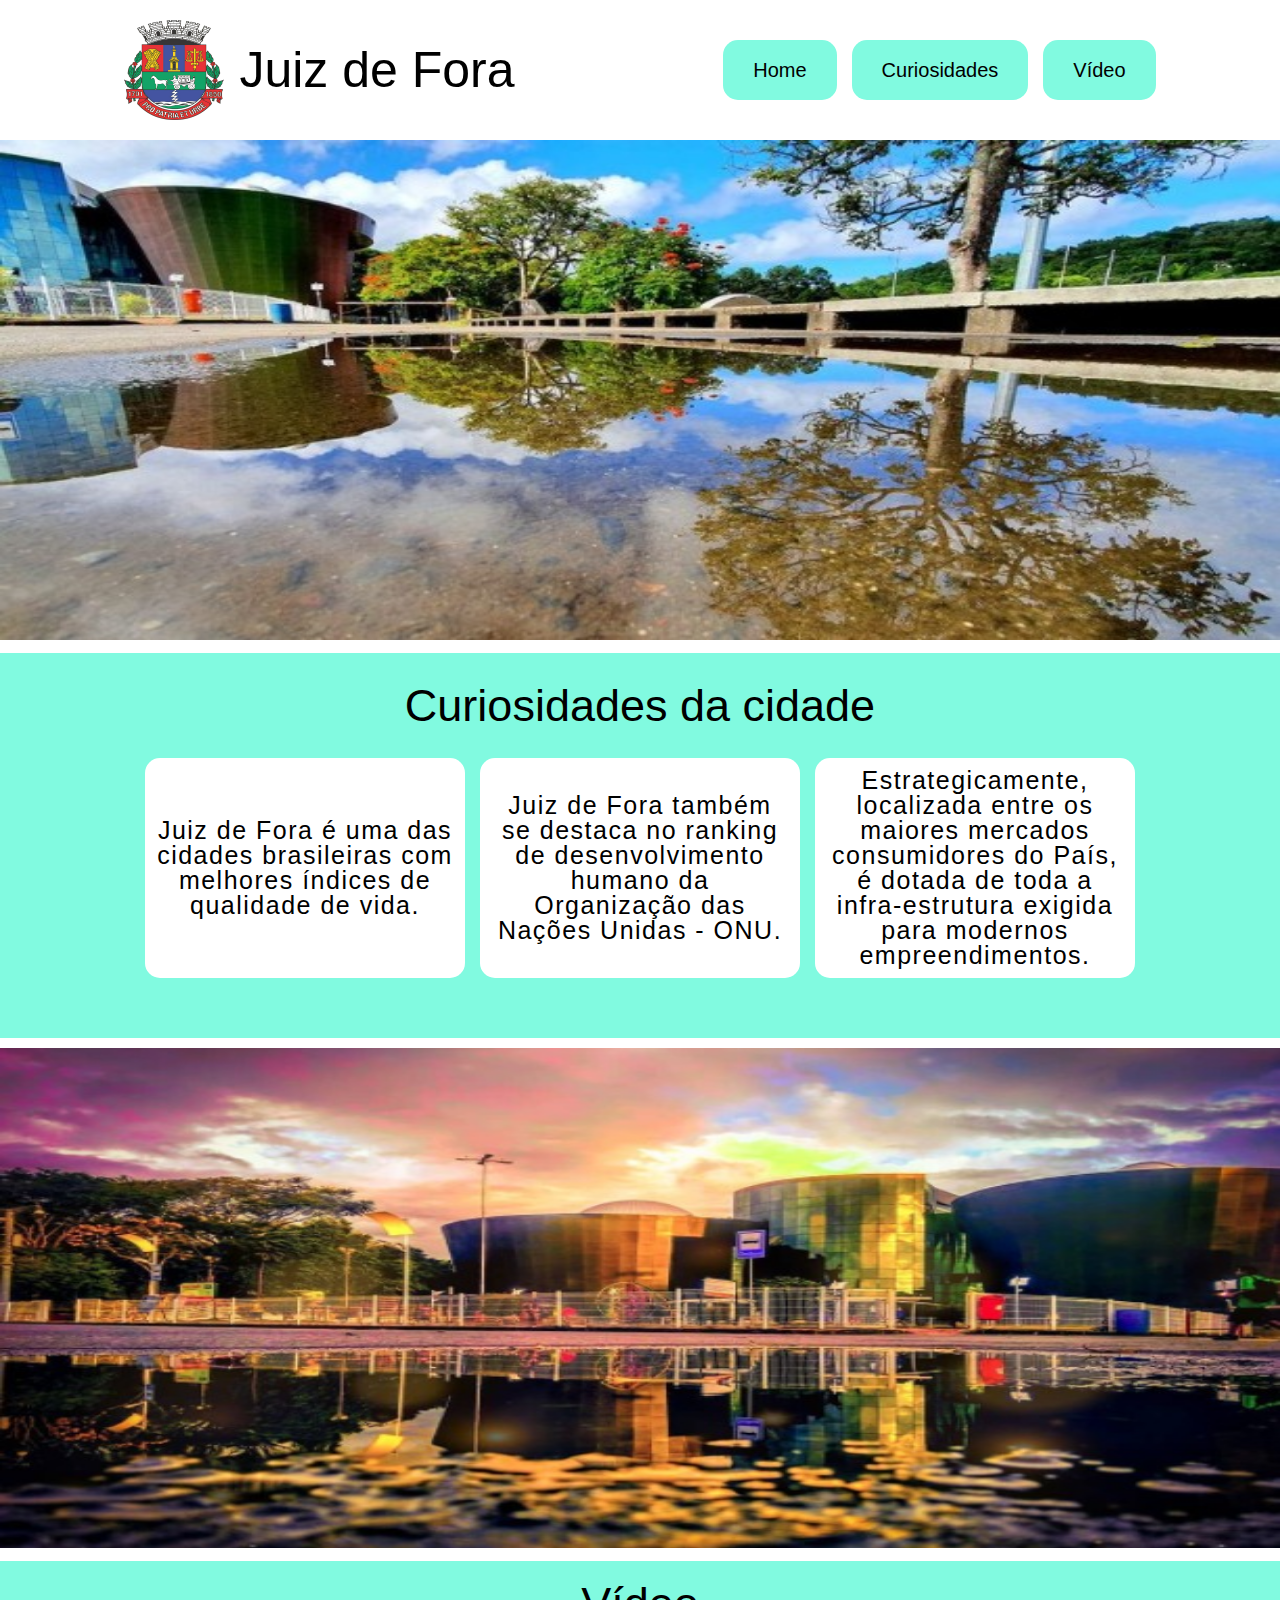
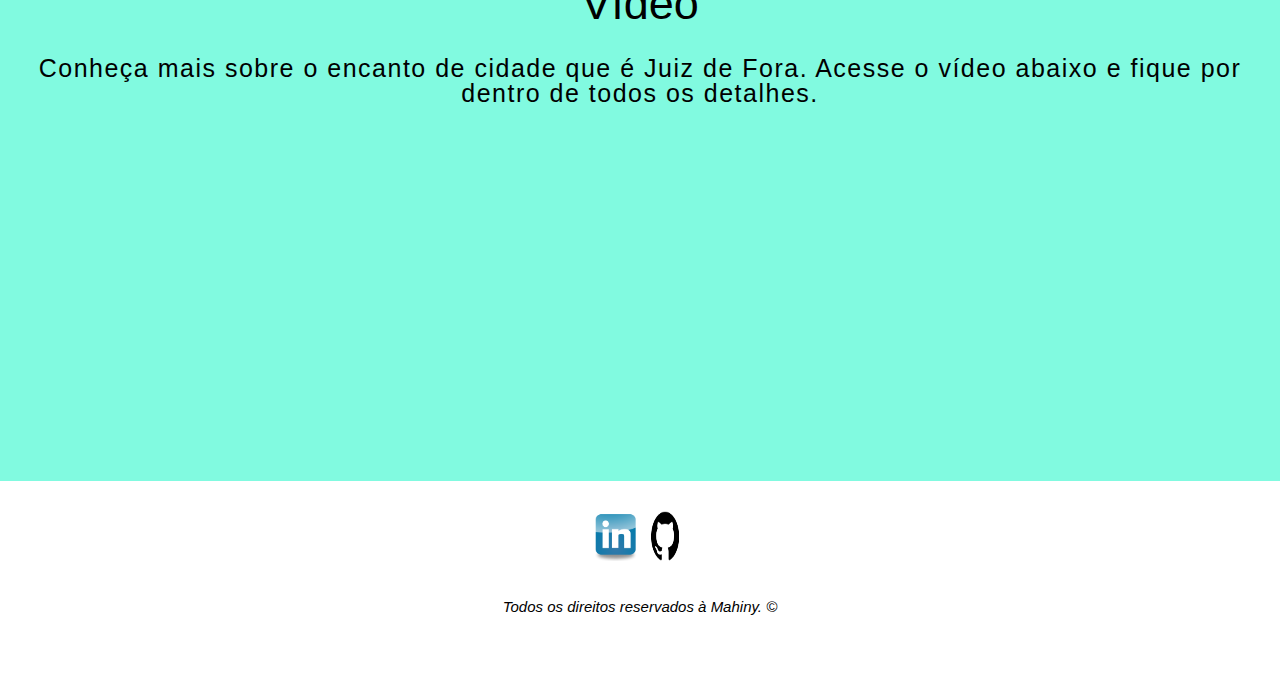
==== index.html @ c756382f ":tada:" ====
<!DOCTYPE html>
<html lang="pt-br">
<head>
    <meta charset="UTF-8">
    <meta http-equiv="X-UA-Compatible" content="IE=edge">
    <meta name="viewport" content="width=device-width, initial-scale=1.0">
    <link href="../css/reset (1).css" rel="stylesheet">
    <link href="../css/style.css" rel="stylesheet">
    <title>Minha cidade</title>
</head>
<body>
    <header class="fundo">
        <div class="logo"><img src="../imagens/band.png" alt="Brasão da cidade">
        <h1 class="titulo">Juiz de Fora</h1> </div>
       
           <div class="menu"> 
            <h2>Home</h2>
            <h2>Curiosidades</h2>
            <h2>Vídeo</h2> </div>
       
    </header>
    <main>
        <section class="banner">
            <img src="../imagens/ufjf.png" alt="Imagem da UFJF">
        </section>

        <section class="curiosidades">
            <h3>Curiosidades da cidade</h3>

           <div class="lista">
            
               <h2>Juiz de Fora é uma das cidades brasileiras com melhores índices de qualidade de vida.</h2> 
               <h2>Juiz de Fora também se destaca no ranking de desenvolvimento humano da Organização das Nações Unidas - ONU.</h2>  
               <h2>Estrategicamente, localizada entre os maiores mercados consumidores do País, é dotada de toda a infra-estrutura exigida para modernos empreendimentos.</h2>
            
           </div>
        </section>
        
        <div class="img">
            <img src="../imagens/ufjfc.png" alt="Centro de ciências da UFJF">
        </div>

        <div class="video">
            <h3>Vídeo</h3>
    

        <p>Conheça mais sobre o encanto de cidade que é Juiz de Fora. Acesse o vídeo abaixo e fique por dentro de todos os detalhes.</p>

            <div class="youtube"><iframe width="560" height="315" src="https://www.youtube.com/embed/mmWx3Qn1e9Y" title="YouTube video player" frameborder="0" allow="accelerometer; autoplay; clipboard-write; encrypted-media; gyroscope; picture-in-picture" allowfullscreen></iframe> </div>
      
        </div>
    </main>
         
    <footer>
        <div class="rodape">
        <div class="icones">
            <a href="https://www.linkedin.com/in/mahiny/" target="blank"> <img src="../imagens/linkedin.png"/></a>

             <a href="https://github.com/Mahiny" target="blank"> <img src="../imagens/git.png"/></a>
        </div>
    
        <div class="direitos">
            <p>Todos os direitos reservados à Mahiny. &copy;</p>
        </div>
    </div>
    </footer>
</body>
</html>
---- css/reset (1).css ----
/* http://meyerweb.com/eric/tools/css/reset/ 
   v2.0 | 20110126
   License: none (public domain)
*/

html, body, div, span, applet, object, iframe,
h1, h2, h3, h4, h5, h6, p, blockquote, pre,
a, abbr, acronym, address, big, cite, code,
del, dfn, em, img, ins, kbd, q, s, samp,
small, strike, strong, sub, sup, tt, var,
b, u, i, center,
dl, dt, dd, ol, ul, li,
fieldset, form, label, legend,
table, caption, tbody, tfoot, thead, tr, th, td,
article, aside, canvas, details, embed, 
figure, figcaption, footer, header, hgroup, 
menu, nav, output, ruby, section, summary,
time, mark, audio, video {
	margin: 0;
	padding: 0;
	border: 0;
	font-size: 100%;
	font: inherit;
	vertical-align: baseline;
}
/* HTML5 display-role reset for older browsers */
article, aside, details, figcaption, figure, 
footer, header, hgroup, menu, nav, section {
	display: block;
}
body {
	line-height: 1;
}
ol, ul {
	list-style: none;
}
blockquote, q {
	quotes: none;
}
blockquote:before, blockquote:after,
q:before, q:after {
	content: '';
	content: none;
}
table {
	border-collapse: collapse;
	border-spacing: 0;
}
---- css/style.css ----
.fundo {
    display: flex;
    padding: 20px;
    background-color: rgb(255, 255, 255);
    justify-content: space-around;

}

.titulo {
    font-size: 50px;
    font-family: 'Roboto', sans-serif;
    align-items: center; 
    display: flex;
 
}

.logo {
    display: flex;
    justify-content: center;
    align-items: center;
    flex-wrap: wrap;
    gap: 15px;
}

.logo img {
    
    height: 100px;
    width: 100px;

}

.menu {
    display: flex;
    justify-content: center;
    align-items: center;
    flex-wrap: wrap;
    gap: 15px;

}

.menu p:hover {
    cursor: pointer;
    color: beige;
}

.menu h2 {
    padding: 20px 30px;
    background-color: rgb(129, 250, 224);
    font-family:'Trebuchet MS', sans-serif;
    font-size: 20px;
    border-radius: 15px;
    
}

.banner img {
    max-height: 500px;
    width: 100%;
   
}

.curiosidades {
    background-color: rgb(129, 250, 224);
    display: flex;
    justify-content: center;
    align-items: center;
    flex-wrap: wrap;
    flex-direction: column;
    padding: 30px 0;
    margin: 10px 0;
}

.curiosidades h3 , .video h3 {
    font-size: 45px;
    font-family: 'Roboto', sans-serif;

}

.lista   {
    display: flex;
    padding: 30px;
    align-items: center;
    flex-wrap: wrap;
    justify-content: center;
    gap: 15px;
    
}

.lista h2 {
    background-color: rgb(255, 255, 255);
    font-size: 25px;
    letter-spacing: 1.5px;
    font-family: 'Trebuchet MS', 'Lucida Sans Unicode', 'Lucida Grande', 'Lucida Sans', Arial, sans-serif;
    height: 200px;
    width: 300px;
    display: flex;
    text-align: center;
    align-items: center;
    padding: 10px;
    border-radius: 15px;
  
}

.img img {
    max-height: 500px;
    width: 100%;

}

.video {
    font-size: 60px;
    font-family: 'Trebuchet MS', 'Lucida Sans Unicode', 'Lucida Grande', 'Lucida Sans', Arial, sans-serif;
    padding: 20px 0;
    display: flex;
    align-items: center;
    flex-wrap: wrap;
    flex-direction:column;
    justify-content: center;
    background-color: rgb(129, 250, 224);
    gap: 20px;
    text-align: center;
    margin: 10px 0;
  
}

.video p {
    font-size: 25px;
    font-family:'Trebuchet MS', sans-serif;
    letter-spacing: 1.5px;
    padding: 10px;
    
}

.rodape {
    display: flex;
    justify-content: center;
    align-items: center;
    flex-direction: column;
    flex-wrap: wrap;
    gap: 20px;
    padding: 20px 0;
    
}

.icones {
    display: flex;
    justify-content: center;
    align-items: center;
    flex-direction: row;

}

.icones a img {
    height: 50px;
    width: 50px;
    
}

.direitos {
    font-size: 15px;
    font-family:'Trebuchet MS', sans-serif;
    font-style: italic;
    height: 50px;
    padding: 15px;
}
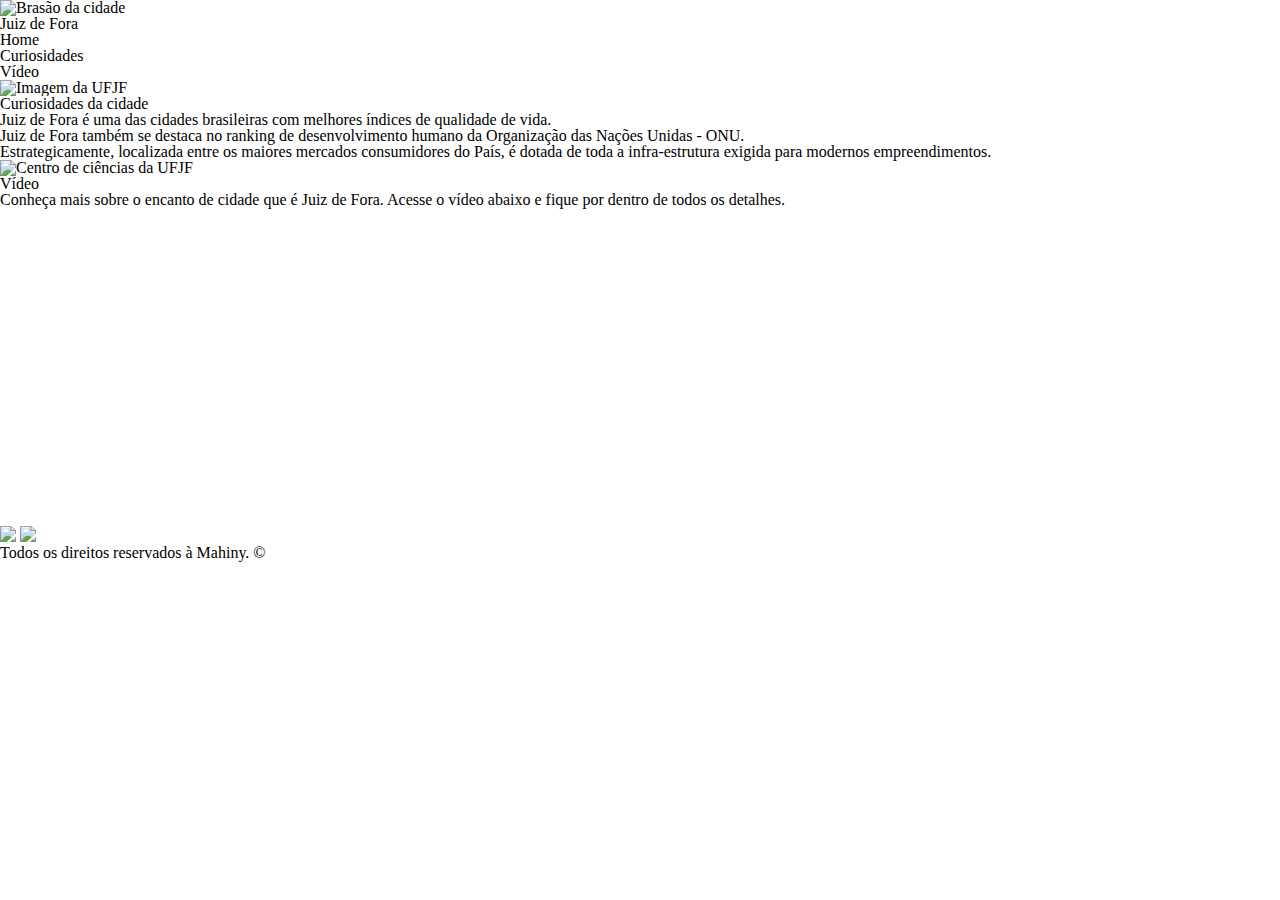
==== commit 7850cd17: ":tada:" ====
--- a/index.html
+++ b/index.html
@@ -4,13 +4,13 @@
     <meta charset="UTF-8">
     <meta http-equiv="X-UA-Compatible" content="IE=edge">
     <meta name="viewport" content="width=device-width, initial-scale=1.0">
-    <link href="../css/reset (1).css" rel="stylesheet">
-    <link href="../css/style.css" rel="stylesheet">
+    <link href="css/reset (1).css" rel="stylesheet">
+    <link href="../checkpoint1/css/style.css" rel="stylesheet">
     <title>Minha cidade</title>
 </head>
 <body>
     <header class="fundo">
-        <div class="logo"><img src="../imagens/band.png" alt="Brasão da cidade">
+        <div class="logo"><img src="../checkpoint1/imagens/band.png" alt="Brasão da cidade">
         <h1 class="titulo">Juiz de Fora</h1> </div>
        
            <div class="menu"> 
@@ -21,7 +21,7 @@
     </header>
     <main>
         <section class="banner">
-            <img src="../imagens/ufjf.png" alt="Imagem da UFJF">
+            <img src="../checkpoint1/imagens/ufjf.png" alt="Imagem da UFJF">
         </section>
 
         <section class="curiosidades">
@@ -37,7 +37,7 @@
         </section>
         
         <div class="img">
-            <img src="../imagens/ufjfc.png" alt="Centro de ciências da UFJF">
+            <img src="../checkpoint1/imagens/ufjfc.png" alt="Centro de ciências da UFJF">
         </div>
 
         <div class="video">
@@ -54,9 +54,9 @@
     <footer>
         <div class="rodape">
         <div class="icones">
-            <a href="https://www.linkedin.com/in/mahiny/" target="blank"> <img src="../imagens/linkedin.png"/></a>
+            <a href="https://www.linkedin.com/in/mahiny/" target="blank"> <img src="../checkpoint1/imagens/linkedin.png"/></a>
 
-             <a href="https://github.com/Mahiny" target="blank"> <img src="../imagens/git.png"/></a>
+             <a href="https://github.com/Mahiny" target="blank"> <img src="../checkpoint1/imagens/git.png"/></a>
         </div>
     
         <div class="direitos">
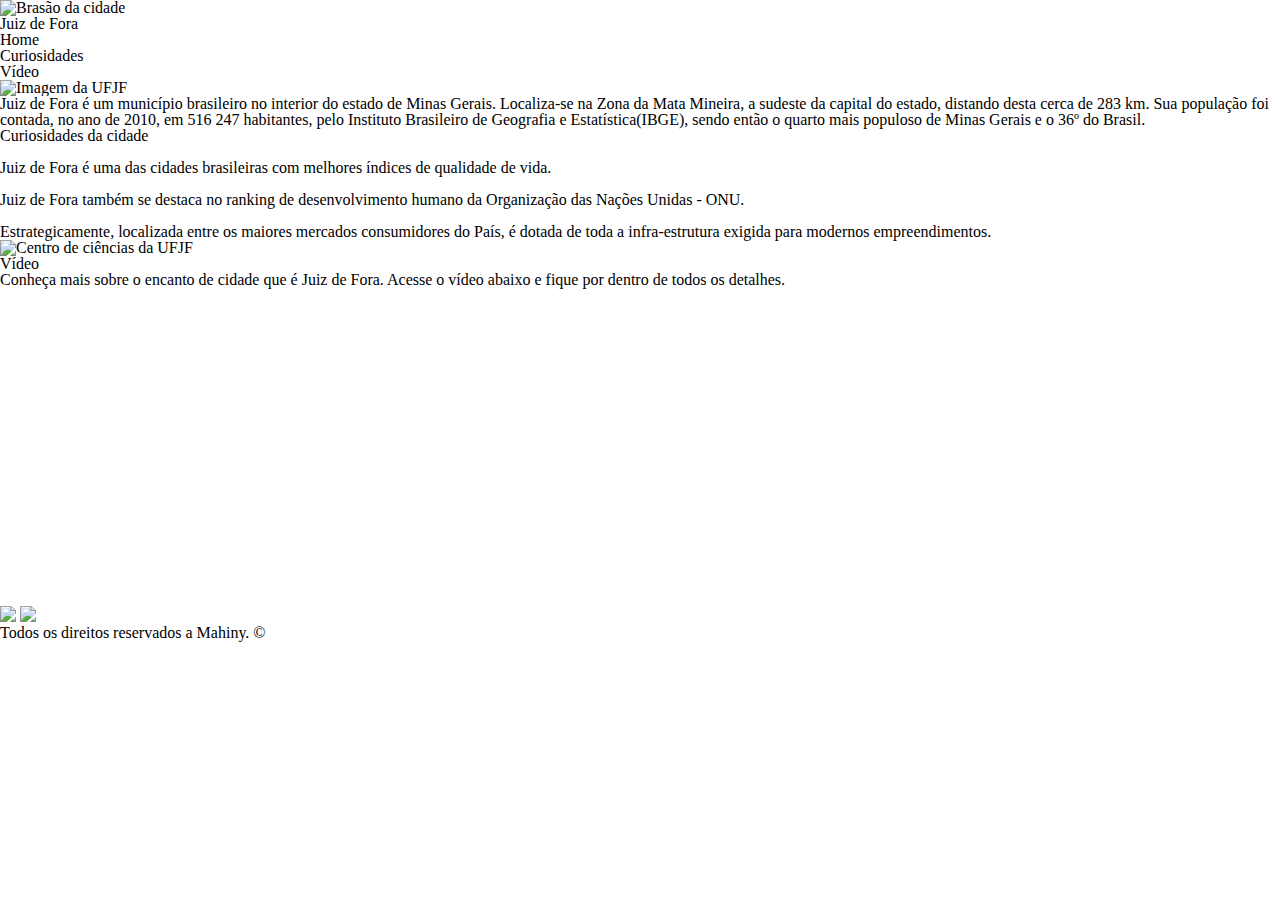
==== commit 132464ad: ":tada:" ====
--- a/index.html
+++ b/index.html
@@ -1,5 +1,6 @@
 <!DOCTYPE html>
 <html lang="pt-br">
+
 <head>
     <meta charset="UTF-8">
     <meta http-equiv="X-UA-Compatible" content="IE=edge">
@@ -8,61 +9,85 @@
     <link href="../checkpoint1/css/style.css" rel="stylesheet">
     <title>Minha cidade</title>
 </head>
+
 <body>
-    <header class="fundo">
+    <header>
         <div class="logo"><img src="../checkpoint1/imagens/band.png" alt="Brasão da cidade">
-        <h1 class="titulo">Juiz de Fora</h1> </div>
-       
-           <div class="menu"> 
+            <h1 class="titulo">Juiz de Fora</h1>
+        </div>
+
+        <div class="menu">
             <h2>Home</h2>
             <h2>Curiosidades</h2>
-            <h2>Vídeo</h2> </div>
-       
+            <h2>Vídeo</h2>
+        </div>
+
     </header>
     <main>
         <section class="banner">
-            <img src="../checkpoint1/imagens/ufjf.png" alt="Imagem da UFJF">
+            <img src="../checkpoint1/imagens/bann.png" alt="Imagem da UFJF">
+            <p>Juiz de Fora é um município brasileiro no interior do estado de Minas Gerais. Localiza-se na <strong>Zona
+                    da Mata Mineira</strong>, a sudeste da capital do estado, distando desta cerca de 283 km. Sua
+                população foi contada, no ano de 2010, em <strong>516 247 habitantes</strong>, pelo Instituto Brasileiro
+                de Geografia e Estatística(IBGE), sendo então o quarto mais populoso de Minas Gerais e o 36º do Brasil.
+            </p>
         </section>
 
+        <h3 class="tituloCuriosidades">Curiosidades da cidade</h3>
+
         <section class="curiosidades">
-            <h3>Curiosidades da cidade</h3>
 
-           <div class="lista">
-            
-               <h2>Juiz de Fora é uma das cidades brasileiras com melhores índices de qualidade de vida.</h2> 
-               <h2>Juiz de Fora também se destaca no ranking de desenvolvimento humano da Organização das Nações Unidas - ONU.</h2>  
-               <h2>Estrategicamente, localizada entre os maiores mercados consumidores do País, é dotada de toda a infra-estrutura exigida para modernos empreendimentos.</h2>
-            
-           </div>
+            <div class="lista">
+                <img src="../checkpoint1/imagens/curi1.png" alt="">
+                <p>Juiz de Fora é uma das cidades brasileiras com melhores índices de qualidade de vida.</p>
+            </div>
+
+            <div class="lista">
+                <img src="../checkpoint1/imagens/curi2.png" alt="">
+                <p>Juiz de Fora também se destaca no ranking de desenvolvimento humano da Organização das Nações
+                    Unidas - ONU.</p>
+            </div>
+
+            <div class="lista">
+                <img src="../checkpoint1/imagens/curi3.png" alt="">
+                <p>Estrategicamente, localizada entre os maiores mercados consumidores do País, é dotada de toda a
+                    infra-estrutura exigida para modernos empreendimentos.</p>
+            </div>
         </section>
-        
+
         <div class="img">
             <img src="../checkpoint1/imagens/ufjfc.png" alt="Centro de ciências da UFJF">
         </div>
 
         <div class="video">
             <h3>Vídeo</h3>
-    
 
-        <p>Conheça mais sobre o encanto de cidade que é Juiz de Fora. Acesse o vídeo abaixo e fique por dentro de todos os detalhes.</p>
 
-            <div class="youtube"><iframe width="560" height="315" src="https://www.youtube.com/embed/mmWx3Qn1e9Y" title="YouTube video player" frameborder="0" allow="accelerometer; autoplay; clipboard-write; encrypted-media; gyroscope; picture-in-picture" allowfullscreen></iframe> </div>
-      
+            <p>Conheça mais sobre o encanto de cidade que é Juiz de Fora. Acesse o vídeo abaixo e fique por dentro
+                de todos os detalhes.</p>
+
+            <div class="youtube"><iframe width="100%" height="315" src="https://www.youtube.com/embed/mmWx3Qn1e9Y"
+                    title="YouTube video player" frameborder="0"
+                    allow="accelerometer; autoplay; clipboard-write; encrypted-media; gyroscope; picture-in-picture"
+                    allowfullscreen></iframe> </div>
+
         </div>
     </main>
-         
+
     <footer>
         <div class="rodape">
-        <div class="icones">
-            <a href="https://www.linkedin.com/in/mahiny/" target="blank"> <img src="../checkpoint1/imagens/linkedin.png"/></a>
+            <div class="icones">
+                <a href="https://www.linkedin.com/in/mahiny/" target="blank"> <img
+                        src="../checkpoint1/imagens/linkedin.png" /></a>
 
-             <a href="https://github.com/Mahiny" target="blank"> <img src="../checkpoint1/imagens/git.png"/></a>
+                <a href="https://github.com/Mahiny" target="blank"> <img src="../checkpoint1/imagens/git.png" /></a>
+            </div>
+
+            <div class="direitos">
+                <p>Todos os direitos reservados a Mahiny. &copy;</p>
+            </div>
         </div>
-    
-        <div class="direitos">
-            <p>Todos os direitos reservados à Mahiny. &copy;</p>
-        </div>
-    </div>
     </footer>
 </body>
+
 </html>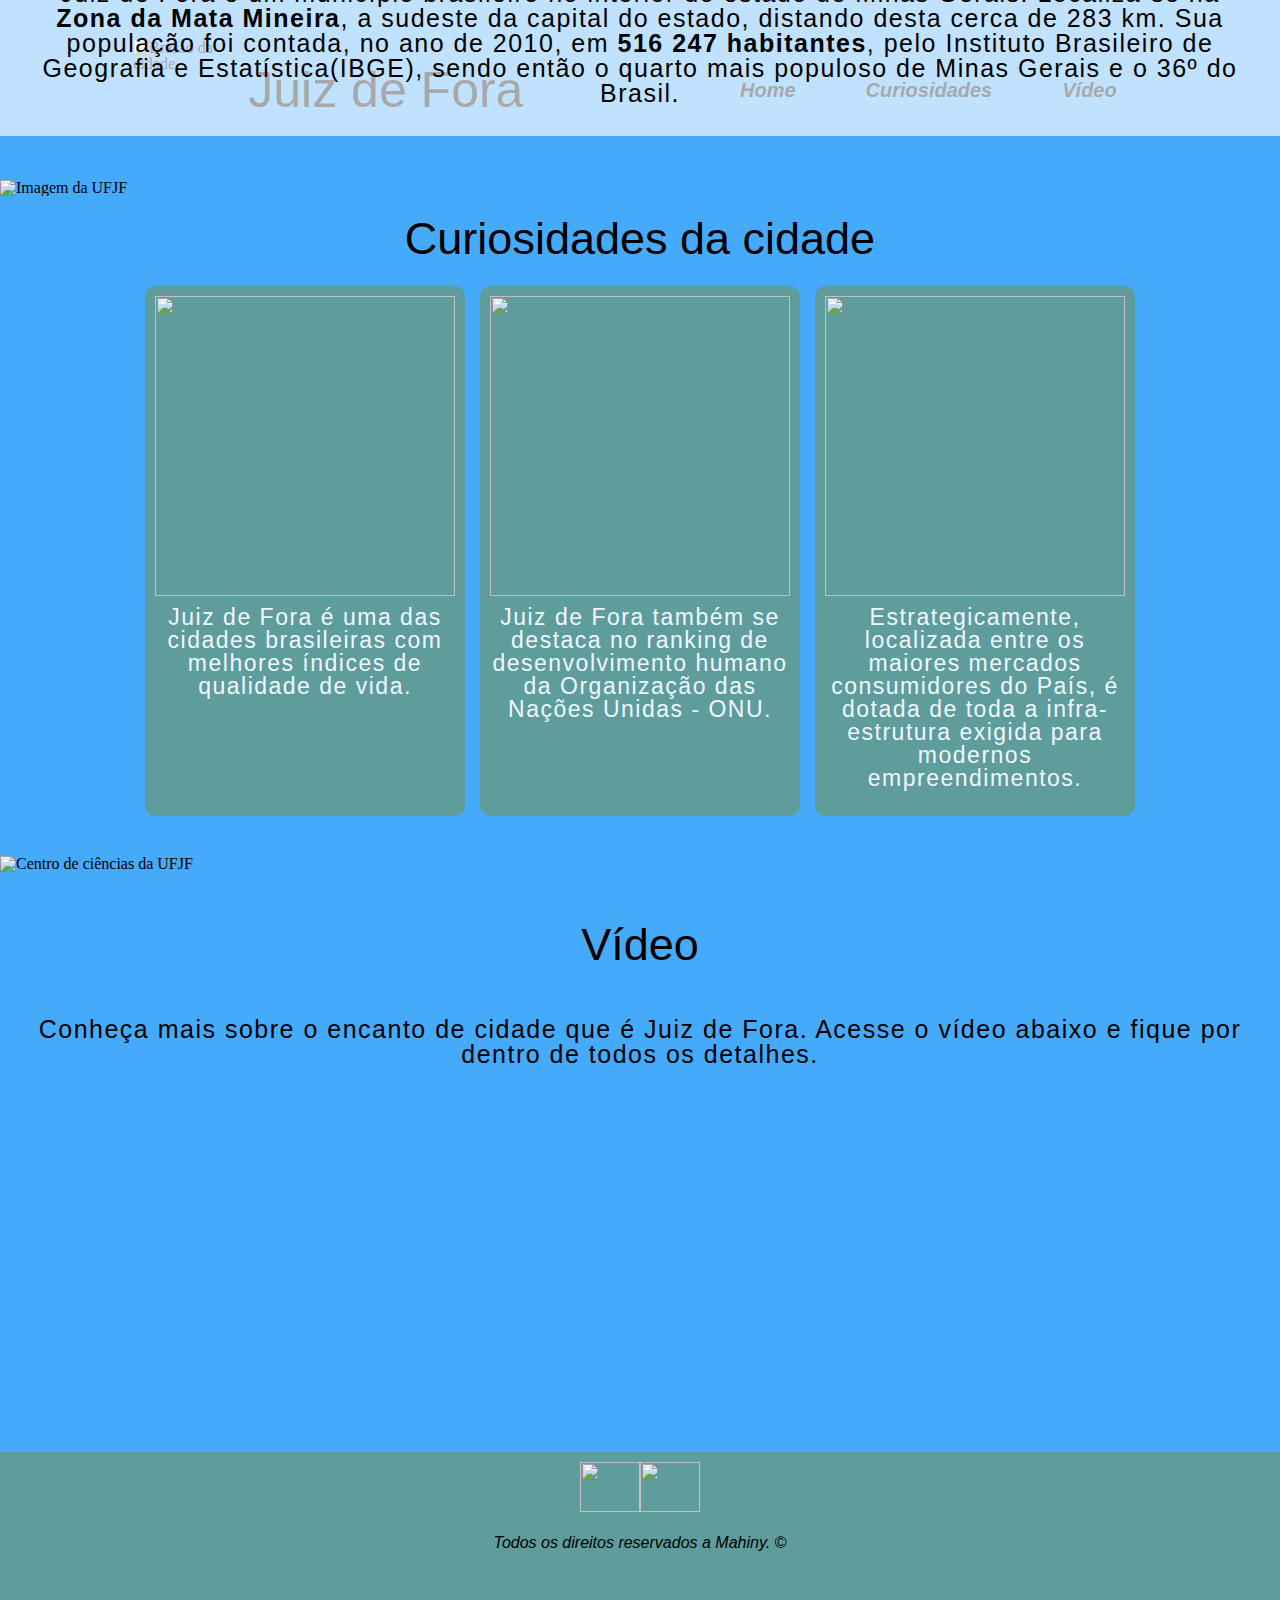
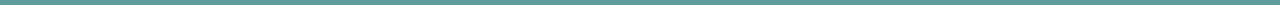
==== commit 66fbab1e: ":tada:" ====
--- a/index.html
+++ b/index.html
@@ -5,8 +5,8 @@
     <meta charset="UTF-8">
     <meta http-equiv="X-UA-Compatible" content="IE=edge">
     <meta name="viewport" content="width=device-width, initial-scale=1.0">
-    <link href="css/reset (1).css" rel="stylesheet">
-    <link href="../checkpoint1/css/style.css" rel="stylesheet">
+    <link href="./css/reset.css" rel="stylesheet">
+    <link href="./css/style.css" rel="stylesheet">
     <title>Minha cidade</title>
 </head>
 
--- a/css/style.css
+++ b/css/style.css
@@ -0,0 +1,218 @@
+body {
+    background-color: rgba(43, 157, 250, 0.87);
+}
+
+header {
+    display: flex;
+    padding: 40px;
+    justify-content: space-around;
+
+}
+
+.titulo {
+    font-size: 50px;
+    font-family: 'Roboto', sans-serif;
+    align-items: center;
+    display: flex;
+
+}
+
+.logo {
+    display: flex;
+    justify-content: center;
+    align-items: center;
+    flex-wrap: wrap;
+    gap: 15px;
+}
+
+.logo img {
+
+    height: 100px;
+    width: 100px;
+
+}
+
+.menu {
+    display: flex;
+    justify-content: center;
+    align-items: center;
+    flex-wrap: wrap;
+    gap: 10px;
+
+}
+
+.menu :hover {
+    transform: scale(1.03);
+}
+
+.menu h2 {
+    padding: 20px 30px;
+    font-weight: bold;
+    font-style: italic;
+    font-family: 'Trebuchet MS', sans-serif;
+    font-size: 20px;
+
+}
+
+.banner {
+    position: relative;
+
+}
+
+.banner p {
+    position: absolute;
+    bottom: 60px;
+    text-align: center;
+    padding: 30px;
+    background-color: #ffffffa8;
+    font-size: 25px;
+    letter-spacing: 1.5px;
+    font-family: 'Roboto', sans-serif;
+
+
+}
+
+.banner strong {
+    font-weight: bold;
+
+}
+
+.banner img {
+    max-height: 700px;
+    width: 100%;
+
+}
+
+.curiosidades {
+
+    display: flex;
+    justify-content: center;
+    align-items: center;
+    flex-wrap: wrap;
+    padding: 5px;
+    padding-bottom: 40px;
+    margin: 0;
+    gap: 15px;
+    transition: 0.2s;
+
+}
+
+.curiosidades :hover {
+    transform: scale(1.03);
+}
+
+.tituloCuriosidades,
+.video h3 {
+    font-size: 45px;
+    font-family: 'Roboto', sans-serif;
+    text-align: center;
+    padding: 20px 10px;
+    margin: 0;
+
+}
+
+.lista {
+    background-color: rgb(95, 156, 156);
+    display: flex;
+    justify-content: center;
+    align-items: center;
+    flex-wrap: wrap;
+    flex-direction: column;
+    border-radius: 10px;
+
+}
+
+.lista p {
+    font-size: 23px;
+    color: aliceblue;
+    letter-spacing: 1.5px;
+    font-family: 'Trebuchet MS', 'Lucida Sans Unicode', 'Lucida Grande', 'Lucida Sans', Arial, sans-serif;
+    height: 200px;
+    width: 300px;
+    display: flex;
+    text-align: center;
+    border-radius: 15px;
+    padding-bottom: 10px;
+
+}
+
+.lista img {
+    border-radius: 10px;
+    padding: 10px;
+    height: 300px;
+    width: 300px;
+}
+
+.img img {
+    max-height: 800px;
+    width: 100%;
+
+}
+
+.video {
+    font-size: 60px;
+    font-family: 'Trebuchet MS', 'Lucida Sans Unicode', 'Lucida Grande', 'Lucida Sans', Arial, sans-serif;
+    padding: 20px 0;
+    display: flex;
+    align-items: center;
+    flex-wrap: wrap;
+    flex-direction: column;
+    justify-content: center;
+    gap: 20px;
+    text-align: center;
+    margin: 10px 0;
+
+}
+
+.video p {
+    font-size: 25px;
+    font-family: 'Trebuchet MS', sans-serif;
+    letter-spacing: 1.5px;
+    padding: 10px;
+    display: flex;
+    justify-content: center;
+    align-items: center;
+    flex-wrap: wrap;
+    gap: 15px;
+
+}
+
+.youtube {
+    width: 90%;
+    max-width: 560px;
+
+}
+
+.rodape {
+    display: flex;
+    justify-content: center;
+    align-items: center;
+    flex-direction: column;
+    flex-wrap: wrap;
+    gap: 10px;
+    padding: 10px 0;
+    background-color: rgb(95, 156, 156);
+}
+
+.icones {
+    display: flex;
+    justify-content: center;
+    align-items: center;
+    flex-direction: row;
+
+}
+
+.icones a img {
+    height: 50px;
+    width: 60px;
+
+}
+
+.direitos {
+    font-size: 16px;
+    font-family: 'Trebuchet MS', sans-serif;
+    font-style: italic;
+    height: 50px;
+    padding: 10px;
+
+}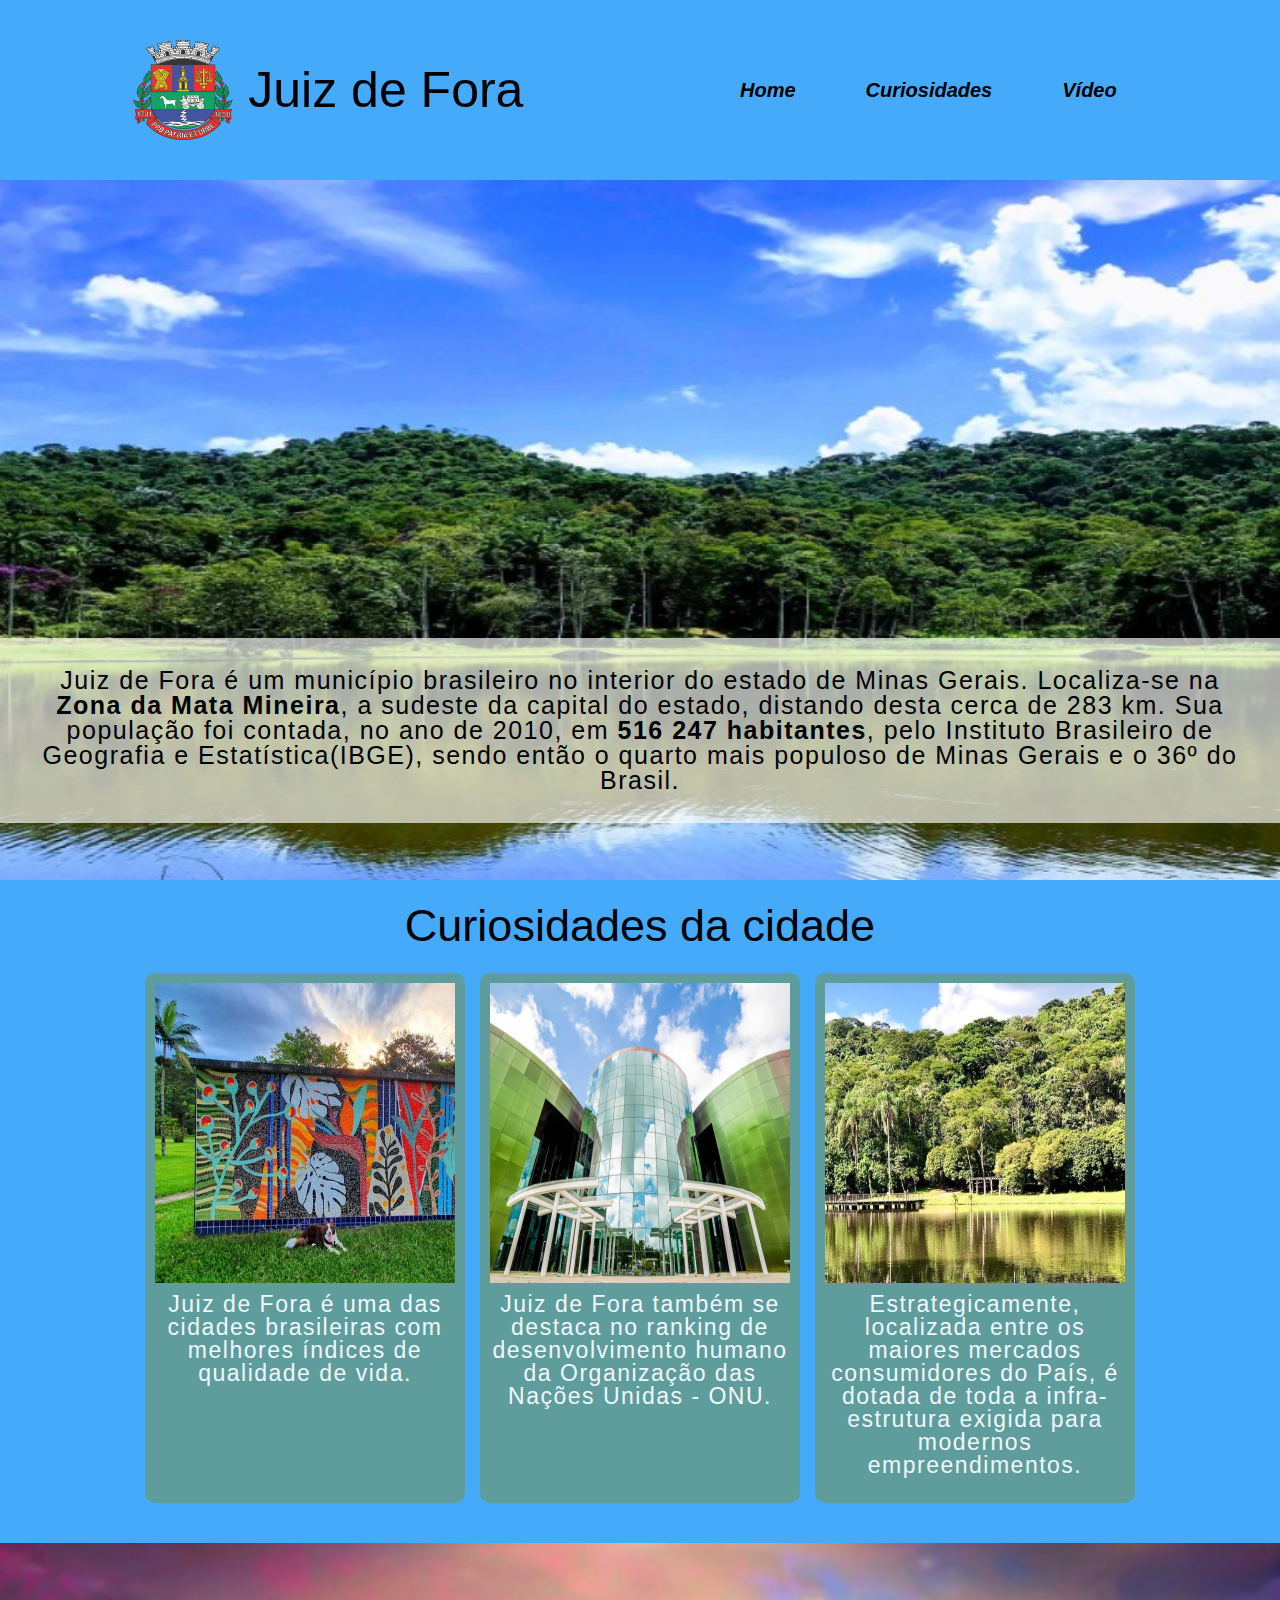
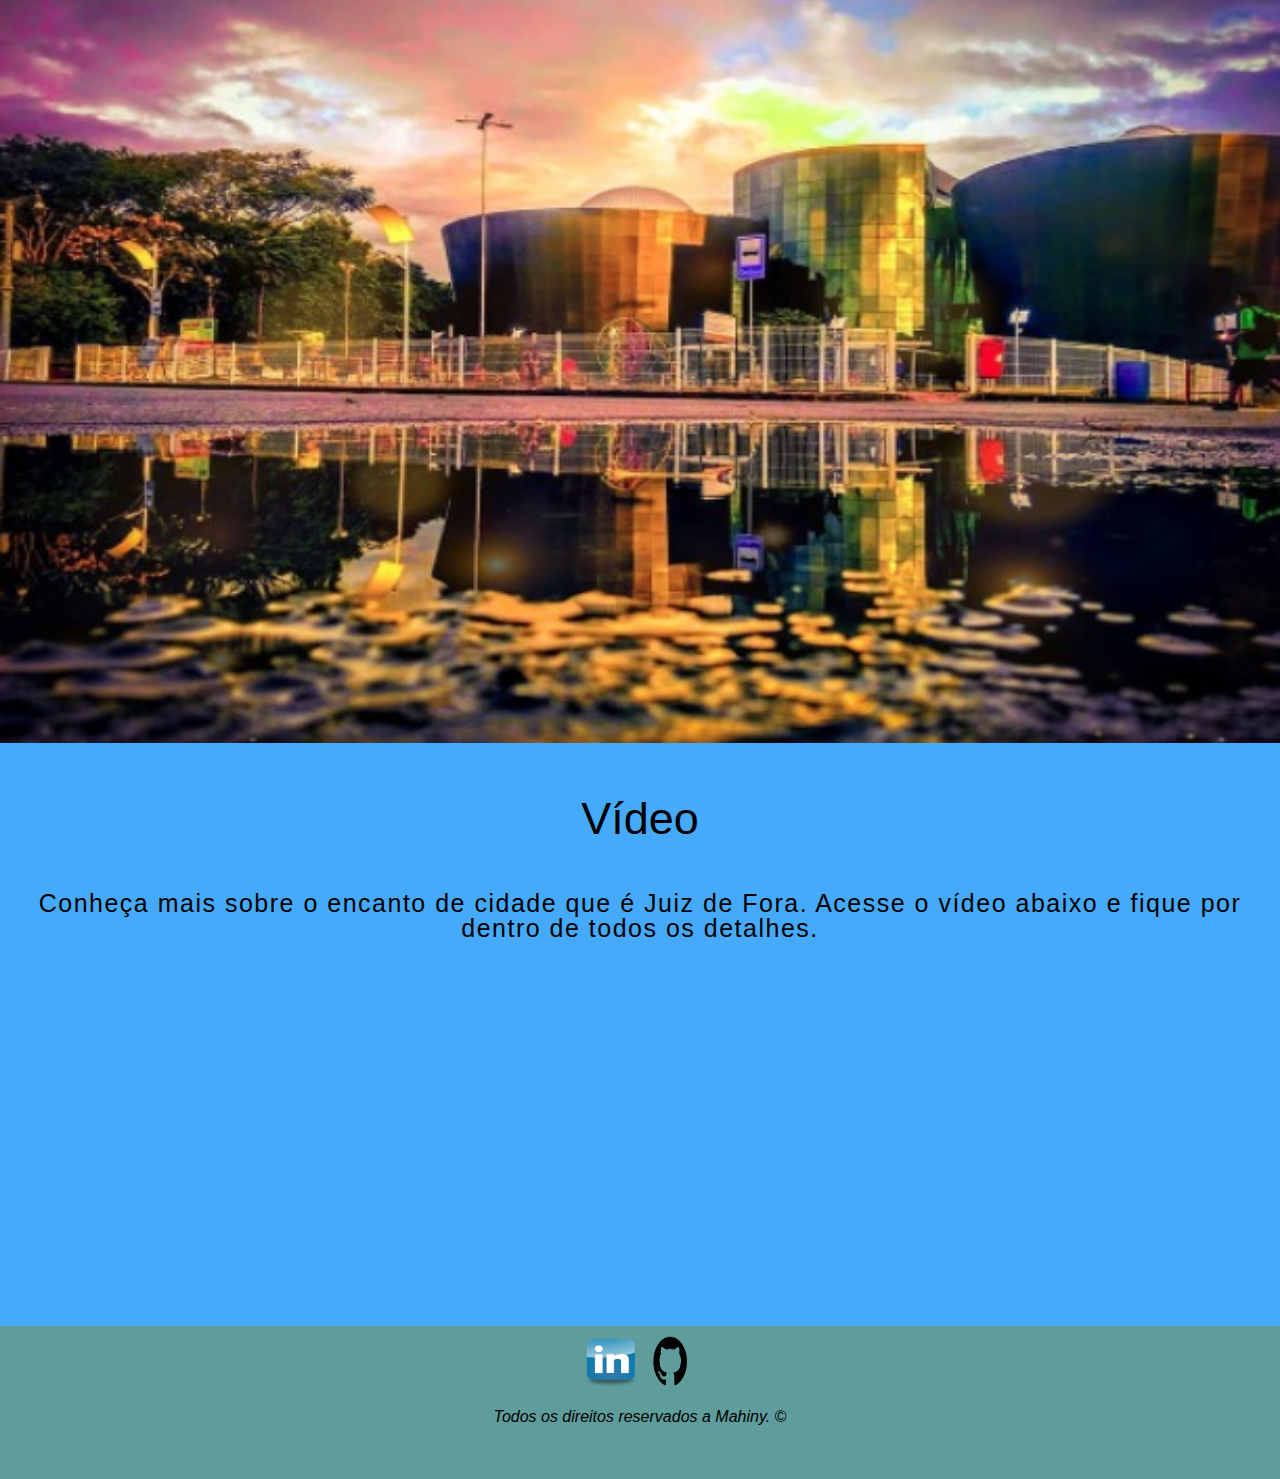
==== commit a0118d8f: ":tada:" ====
--- a/index.html
+++ b/index.html
@@ -12,7 +12,7 @@
 
 <body>
     <header>
-        <div class="logo"><img src="../checkpoint1/imagens/band.png" alt="Brasão da cidade">
+        <div class="logo"><img src="./imagens/band.png" alt="Brasão da cidade">
             <h1 class="titulo">Juiz de Fora</h1>
         </div>
 
@@ -25,7 +25,7 @@
     </header>
     <main>
         <section class="banner">
-            <img src="../checkpoint1/imagens/bann.png" alt="Imagem da UFJF">
+            <img src="./imagens/bann.png" alt="Imagem da cidade">
             <p>Juiz de Fora é um município brasileiro no interior do estado de Minas Gerais. Localiza-se na <strong>Zona
                     da Mata Mineira</strong>, a sudeste da capital do estado, distando desta cerca de 283 km. Sua
                 população foi contada, no ano de 2010, em <strong>516 247 habitantes</strong>, pelo Instituto Brasileiro
@@ -38,25 +38,25 @@
         <section class="curiosidades">
 
             <div class="lista">
-                <img src="../checkpoint1/imagens/curi1.png" alt="">
+                <img src="./imagens/curi1.png" alt="">
                 <p>Juiz de Fora é uma das cidades brasileiras com melhores índices de qualidade de vida.</p>
             </div>
 
             <div class="lista">
-                <img src="../checkpoint1/imagens/curi2.png" alt="">
+                <img src="./imagens/curi2.png" alt="">
                 <p>Juiz de Fora também se destaca no ranking de desenvolvimento humano da Organização das Nações
                     Unidas - ONU.</p>
             </div>
 
             <div class="lista">
-                <img src="../checkpoint1/imagens/curi3.png" alt="">
+                <img src="./imagens/curi3.png" alt="">
                 <p>Estrategicamente, localizada entre os maiores mercados consumidores do País, é dotada de toda a
                     infra-estrutura exigida para modernos empreendimentos.</p>
             </div>
         </section>
 
         <div class="img">
-            <img src="../checkpoint1/imagens/ufjfc.png" alt="Centro de ciências da UFJF">
+            <img src="./imagens/ufjfc.png" alt="Centro de ciências da UFJF">
         </div>
 
         <div class="video">
@@ -78,9 +78,9 @@
         <div class="rodape">
             <div class="icones">
                 <a href="https://www.linkedin.com/in/mahiny/" target="blank"> <img
-                        src="../checkpoint1/imagens/linkedin.png" /></a>
+                        src="./imagens/linkedin.png" /></a>
 
-                <a href="https://github.com/Mahiny" target="blank"> <img src="../checkpoint1/imagens/git.png" /></a>
+                <a href="https://github.com/Mahiny" target="blank"> <img src="./imagens/git.png" /></a>
             </div>
 
             <div class="direitos">
